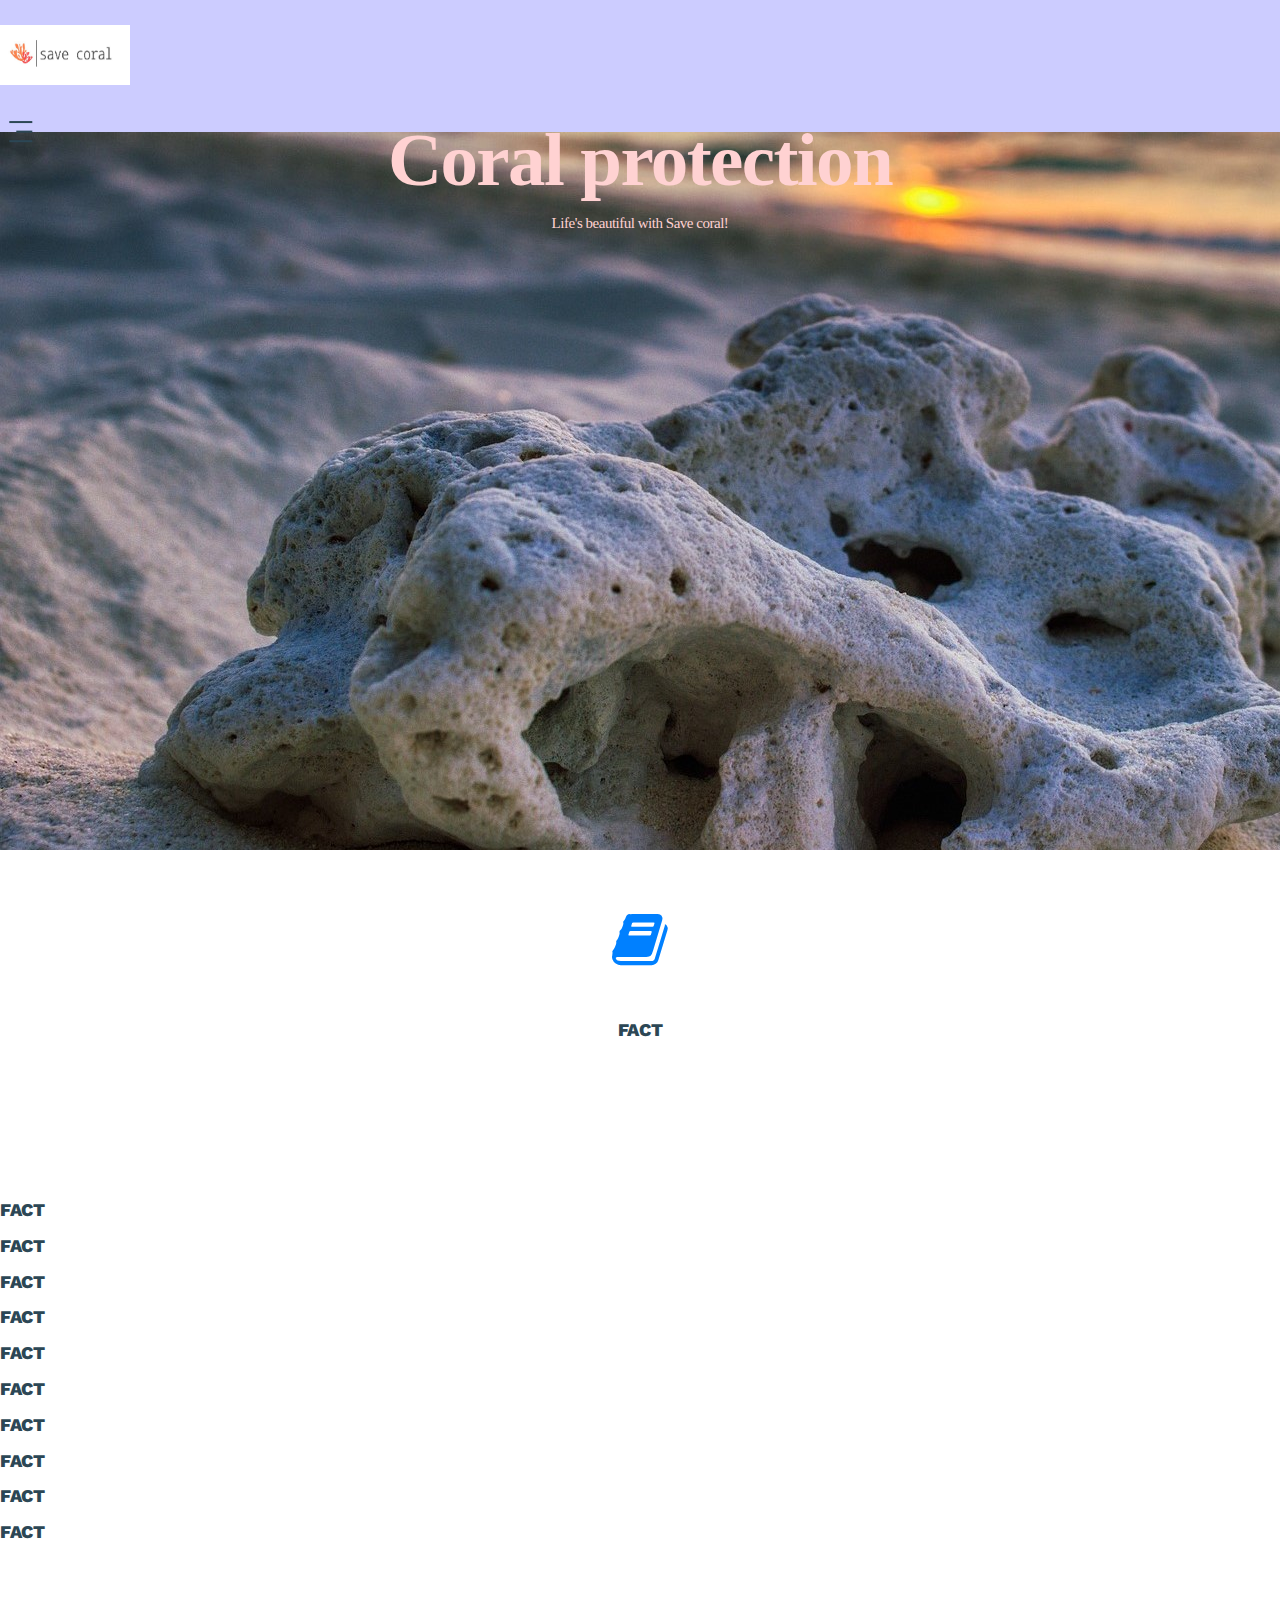
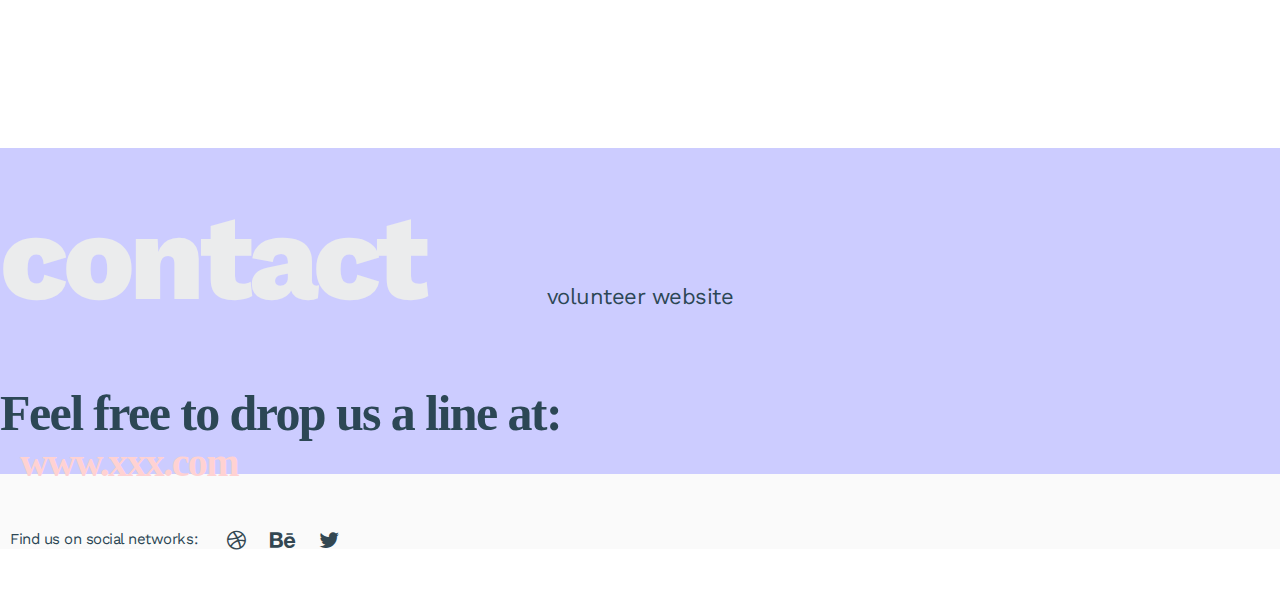
==== index.html @ 1495e26e "git test version" ====
<!DOCTYPE html>
<html lang="en">
  <head>
    <meta charset="utf-8">
  	<meta http-equiv="X-UA-Compatible" content="IE=edge">
  	<title>Leon - Agency Web Template</title>
    <!-- Bootstrap core CSS -->
    <link rel="stylesheet" href="https://maxcdn.bootstrapcdn.com/bootstrap/4.0.0-beta/css/bootstrap.min.css" integrity="sha384-/Y6pD6FV/Vv2HJnA6t+vslU6fwYXjCFtcEpHbNJ0lyAFsXTsjBbfaDjzALeQsN6M" crossorigin="anonymous">
  	<link rel="shortcut icon" href="favicon.ico" type="img/x-icon"/>
    <!-- Custom fonts for this template -->
    <link href="css/font-awesome.min.css" rel="stylesheet" type="text/css">
    <link href="https://fonts.googleapis.com/css?family=Work+Sans:400,800" rel="stylesheet">
    <link rel="stylesheet" href="css/font-awesome.min.css">
    <link href="css/main.css" rel="stylesheet">
  </head>
  <body class="lang-en">
<!-- Header -->
    <header id="one">
      <nav>
        <div class="menu-toggle inner-btn float-left">
          <img src="img/x.svg" alt="Menu">
        </div>
        <ul class ="high-menu">
          <h3>Menu</h3>
          <li><a href="#one">Home</a></li>
          <li><a href="#two">Fact</a></li>
        </ul>
        <ul class="lower-menu">
          <h3>Found more</h3>
          <li><a href="#five">Volunteer events</a></li>
        </ul>
      </nav>
<!--      -->
      <div class="container">
        <div id="MagicMenu" class="nav-header">
          <div class="container">
            <div class="logo float-left">
              <a href="#one"><img src="img/logo.jpg" width="130" height="60" alt=""></a>
            </div>
            <div class="menu-toggle float-right">
              <img src="img/menu.svg" alt="Menu">
            </div>
          </div>
        </div>
      </div>
      <div class="hero">
        <h1>Coral protection</h1>
        <h2>Life's beautiful with Save coral!</h2>
      </div>
    </header>
<!-- Info Squares -->
    <section class="container-fluid info-squares">
      <div class="row no-gutter">

        <div class="col-lg-4 col-sm-4 col-xs-12">
          <div class="square">
            <i class="fa fa-book aria-hidden="true"></i>
            <h4>FACT</h4>
            <a href="fact.html"></a>

          </div>
        </div>

      </div>
    </section><div class="tlinks">Collect from <a href="http://www.cssmoban.com/" >建站模板</a></div>
<!-- Services -->
    <section id="two" class="servies">
      <h4>FACT</h4>
      <h4>FACT</h4>
      <h4>FACT</h4>
      <h4>FACT</h4>
      <h4>FACT</h4>
      <h4>FACT</h4>
      <h4>FACT</h4>
      <h4>FACT</h4>
      <h4>FACT</h4>
      <h4>FACT</h4>
    </section>

    <section id="five" class="contact">
      <div class="container">
        <div class="row">
          <div class="title">
            <h6>contact</h6>
            <p>volunteer website</p>
          </div>
        </div>
        <div class="row">
          <div class="contact-info">
            <h1>Feel free to drop us a line at:</h1>
            <h1>www.xxx.com</h1>
            <p>Find us on social networks:</p>
            <ul>
              <li><a href="#"><i class="fa fa-dribbble" aria-hidden="true"></i></a></li>
              <li><a href="#"><i class="fa fa-behance" aria-hidden="true"></i></a></li>
              <li><a href="#"><i class="fa fa-twitter" aria-hidden="true"></i></a></li>
            </ul>
          </div>
        </div>
      </div>
    </section>

    <script src="js/jquery.min.js"></script>

    <script src="https://maxcdn.bootstrapcdn.com/bootstrap/4.0.0-beta/js/bootstrap.min.js" integrity="sha384-h0AbiXch4ZDo7tp9hKZ4TsHbi047NrKGLO3SEJAg45jXxnGIfYzk4Si90RDIqNm1" crossorigin="anonymous"></script>
    <script src="https://cdnjs.cloudflare.com/ajax/libs/popper.js/1.11.0/umd/popper.min.js" integrity="sha384-b/U6ypiBEHpOf/4+1nzFpr53nxSS+GLCkfwBdFNTxtclqqenISfwAzpKaMNFNmj4" crossorigin="anonymous"></script>
    <script src="js/main.js"></script>
  </body>
</html>
---- css/main.css ----
html, body, div, span, applet, object, iframe,
h1, h2, h3, h4, h5, h6, p, blockquote, pre,
a, abbr, acronym, address, big, cite, code,
del, dfn, em, img, ins, kbd, q, s, samp,
small, strike, strong, sub, sup, tt, var,
b, u, i, center,
dl, dt, dd, ol, ul, li,
fieldset, form, label, legend,
table, caption, tbody, tfoot, thead, tr, th, td,
article, aside, canvas, details, embed,
figure, figcaption, footer, header, hgroup,
menu, nav, output, ruby, section, summary,
time, mark, audio, video {
	margin: 0;
	padding: 0;
	border: 0;
	font-size: 100%;
	font: inherit;
}
/* HTML5 display-role reset for older browsers */
article, aside, details, figcaption, figure,
footer, header, hgroup, menu, nav, section {
	display: block;
}
body {
	line-height: 1;
	font-family: 'Work Sans', sans-serif;
	color: #494949;
	font-size: 13px;
	line-height: 1.3rem;
	font-style: normal;
	font-weight: 400;
	overflow-x: hidden;
	overflow-y: scroll;
	-webkit-tap-highlight-color: transparent;
	-webkit-font-smoothing: antialiased;
	-moz-osx-font-smoothing: grayscale;
	margin-top: -100px;
}
ol, ul {
	list-style: none;
}
blockquote, q {
	quotes: none;
}
blockquote:before, blockquote:after,
q:before, q:after {
	content: '';
	content: none;
}
table {
	border-collapse: collapse;
	border-spacing: 0;
}
/* End Of Reset */
/* General styles */
.no-gutter > [class*='col-'] {
  padding-right: 0;
  padding-left: 0;
}
.container{
	background-color: #CCCCFF;
}
h1 {
	color: #FFD2D2;
	font-family: "Comic Sans MS";
	font-size: 38px;
	font-weight: 800;
	letter-spacing: -0.1rem;
}
h2 {
	color: #FFD2D2;
	font-family: "Comic Sans MS";
	letter-spacing: -0.03rem;
	margin-bottom: 100px;
}
h3 {
	color: #0080FF;
	font-family: "Comic Sans MS";
	font-size: 20px;
	font-weight: 400;
	padding-bottom: 15px;
}
h4 {
	color: #2C4755;
	font-size: 14px;;
	font-weight: 800;
	padding-bottom: 5px;
	letter-spacing: -0.03rem;
}
h5 {
	color: #637988;
	padding: 25px 50px;
}
h6 {
	color: #F6F6F6;
	font-size: 110px;;
	font-weight: 800;
	letter-spacing: -0.3rem;
	margin-top: 65px;
}
p {
	color: #2C4755;
	font-size: 12px;;
	padding-bottom: 15px;
	letter-spacing: -0.03rem;
	line-height: 1.3rem;
}
a {
		color: #fff;
		font-size: 25px;
		font-weight: 400;
	}
a:hover {
		color: #10CAB7;
		text-decoration: none;
	}
/* Navbar */
nav {
	z-index: 9999;
	width: 300px;
	overflow: auto;
	background-color: #CCCCFF;
	height: 100vh;
	position: fixed;
	opacity: 0.85;
	top: 0px;
	right: -400px;
	overflow-y: hidden; // hide vertical
	-webkit-transition: all 0.5s ease;
  -moz-transition: all 0.5s ease;
  -o-transition: all 0.5s ease;
  transition: all 0.5s ease;
}
.menu-toggle {
	width: 20px;
	height: 20px;
	cursor: pointer;
	margin-top: 20px;
}
.nav-hide {
	right:0px;
	position: fixed;
	top: 0px;
}
.nav-header {
	width: 100%;
	height: 80px;
  margin-top: 0px;
	position: fixed;
	background-color: rgba(255, 255, 255, 0.8);
	z-index: 999;
	top: 0px;
	left: 0px;
}
.logo {
	padding-top: 25px;
}
.inner-btn {
	margin: 30px 0px 25px 50px;
}
nav ul {
	clear:both;
	padding: 0px 0px 25px 50px;
}
nav ul li {
	padding: 5px 0px;
}
.high-menu li{
	font-family: "Comic Sans MS";
}
.lower-menu li a {
	font-family: "Comic Sans MS";
	font-size: 20px;
}
.square {
  position: relative;
  display: block;
  max-width: 650px;
	height: 270px;
  margin: 0 auto;
	background-color: transparent;
	text-align: center;
	cursor:pointer;
}
.square i {
	font-size: 45px;
	padding: 60px 0px 30px 0px;
	color: #0080FF;
	/*#10CAB7*/
}
.square h4 {
	padding-bottom: 10px;
}
.square:hover {
	-webkit-box-shadow: 0px 4px 18px 0px rgba(36,39,46,0.1);
	-moz-box-shadow: 0px 4px 18px 0px rgba(36,39,46,0.1);
	box-shadow: 0px 4px 18px 0px rgba(36,39,46,0.1);
}
.tlinks{text-indent:-9999px;height:0;line-height:0;font-size:0;overflow:hidden;}
/* Services */
.title {
	margin: 0px auto;
	padding:25px 0px 50px;
}
.title p {
	font-size: 17px;
	text-align: center;
	padding-top: 15px;
}
.service-text {
	padding-top: 40px;
}
.service-text i {
	font-size: 35px;
	color: #10CAB7;
	float: left;
}
.service-text h4 {
	float: left;
	padding: 0px 30px;
}
.service-text p {
	float: left;
	padding: 0px 50px 30px 60px;
}
.shape {
	width: 100px;
	height: 360px;
	background-color: #2C4755;
	position: absolute;
	top:-20px;
	right: 40px;
	z-index: -900;
}
.service-img img {
	position: absolute;
	top: 30px;
	left: 40px;
	width: 250px;
	height: auto;
	-webkit-box-shadow: 0px 10px 25px -3px rgba(38,41,46,0.25);
	-moz-box-shadow: 0px 10px 25px -3px rgba(38,41,46,0.25);
	box-shadow: 0px 10px 25px -3px rgba(38,41,46,0.25);
}
/* portfolio */
.portfolio {
	background-color: #FAFAFA;
	margin-top:80px;
}
.portfolio h6 {
	color: #EBECED;
}
.portfolio-caption {
	background-color: #fff;
	padding: 15px;
	margin-bottom: 30px;
	-webkit-box-shadow: 0px 4px 12px 0px rgba(36,39,46,0.1);
	-moz-box-shadow: 0px 4px 12px 0px rgba(36,39,46,0.1);
	box-shadow: 0px 4px 12px 0px rgba(36,39,46,0.1);
}
.portfolio-caption p {
	padding-bottom: 5px;
}
figure {
	margin: 0;
	padding: 0;
	background: #fff;
	overflow: hidden;
}
figure:hover+span {
	bottom: -36px;
	opacity: 1;
}
/*Show More Button*/
.show-more-btn {
	margin: 0 auto;
}
.btn-wrap a {
	-webkit-transition: all 200ms cubic-bezier(0.390, 0.500, 0.150, 1.360);
	-moz-transition: all 200ms cubic-bezier(0.390, 0.500, 0.150, 1.360);
	-ms-transition: all 200ms cubic-bezier(0.390, 0.500, 0.150, 1.360);
	-o-transition: all 200ms cubic-bezier(0.390, 0.500, 0.150, 1.360);
	transition: all 200ms cubic-bezier(0.390, 0.500, 0.150, 1.360);
	display: block;
	margin: 20px auto;
	max-width: 180px;
	text-decoration: none;
	border-radius: 2px;
	padding: 8px 13px;
	font-size: 11px;
	font-weight: 800;
}
a.button2 {
	color: rgba(44, 71, 85, 1);
	box-shadow: rgba(44, 71, 85, 0.9) 0 0px 0px 1px inset;
}
a.button2:hover {
	color: #10CAB7;
	box-shadow: rgba(44, 71, 85, 1) 0 80px 0px 1px inset;
}
/* Hiden Gallery */
.hidden-gallery {
	display:none;
}
/* Zoom In */
.hover01 figure img {
	-webkit-transform: scale(1);
	transform: scale(1);
	-webkit-transition: .3s ease-in-out;
	transition: .3s ease-in-out;
}
.hover01 figure:hover img {
	-webkit-transform: scale(1.3);
	transform: scale(1.3);
}
/* about */
.about-img img {
	position: absolute;
	top: 40px;
	left: 220px;
	width: 200px;
	height: auto;
	-webkit-box-shadow: 0px 10px 25px -3px rgba(38,41,46,0.25);
	-moz-box-shadow: 0px 10px 25px -3px rgba(38,41,46,0.25);
	box-shadow: 0px 10px 25px -3px rgba(38,41,46,0.25);
}
.about-text {
	margin-top: 30px;
}
.about-text h4 {
	line-height: 1.7rem;
	padding-bottom: 25px;
}
.separator {
	width: 200px;
	height: 2px;
	background-color: #10CAB7;
	margin-bottom: 15px;
}
.shape-about {
	background-color: #EBECED;
	left: 200px;
	top:0px;
	height: 300px;
}
.shape-l {
	background-color: #10CAB7;
	right: 120px;
	width: 70px;
	top:20px;
	height: 200px;
}
.shape-l-hor {
	right: 60px;
	width: 160px;
	top:170px;
	height: 50px;
}
/* contact */
.contact {
	background-color: #FAFAFA;
	margin-top:100px;
	padding-bottom: 50px;
}
.contact h6 {
	color: #EBECED;
}
.contact-info h1:first-child {
	color: #2C4755;
	margin:0px 50px 30px 150px;
}
.contact-info h1:nth-child(2) {
	margin:0px 50px 25px 190px;
	font-size: 33px;
}
.contact-info p {
	margin:30px 20px 25px 230px;
	float: left;
}
.contact-info i {
	color: #334752;
	font-size: 17px;
}
.contact-info i:hover {
	color: #10CAB7;
}
.contact-info ul li {
	display: inline;
	padding: 10px;
}
.contact-info ul {
	float: left;
	margin-top: 27px;
}
/* footer */
.footer {
	background-color: #2C4755;
	padding: 20px;
	text-align: center;
}
.footer h4 {
	color: #fff;
	font-size: 10px;
	letter-spacing: 0rem;
	padding-top: 5px;
}
.footer span {
	color: #10CAB7;
}
/* Responsive Styling */
@media only screen and (max-width: 570px) and (min-width: 320px)  {
	nav {
		width: 320px;
		right: -320px;
	}
	.menu-toggle {
		margin-right: 10px;
	}
	.inner-btn {
		margin: 15px 0px 15px 30px;
	}
	nav ul {
		padding: 0px 0px 5px 30px;
	}
	nav ul li {
		padding: 5px 0px;
	}
	.lower-menu li a {
		font-size: 15px;
	}
	h2 {
		padding: 0px 25px;
	}
	.title {
		margin: 0px auto;
		padding:25px 0px 50px;
	}
	.title p {
		padding-top: 8px;
	}
	h6 {
		font-size: 80px;
	}
	.service-text {
		padding-top: 0px;
		text-align: center;
	}
	.service-text i {
		font-size: 35px;
		float: none;
		padding-bottom: 20px;
	}
	.service-text h4 {
		float: none;
		padding-bottom: 20px;
	}
	.service-text p {
		float: none;
		padding: 0px 20px 30px 20px;
	}
	.portfolio {
		background-color: #FAFAFA;
		margin-top:280px;
	}
	.portfolio-caption {
		text-align: center;
	}
	.about-img img {
		left: 0px;
	}
	.shape-about {
		left: 170px;
	}
	.about-text {
		margin-top: 350px;
	}
	.about-text h4 {
		line-height: 1.7rem;
		padding-bottom: 25px;
	}
	.contact {
		margin-top:20px;
	}
	.contact-info h1:first-child {
		font-size: 20px;
		margin:0px 50px 30px 0px;
	}
	.contact-info h1:nth-child(2) {
		margin:0px 50px 25px 20px;
		font-size: 25px;
	}
	.contact-info p {
		margin:30px 20px 25px 10px;
	}
}
@media only screen and (min-width: 1024px)  {
	.hero {
		text-align: center;
		background-image: url(../img/coralBackground.jpg);
		width:100%;
		height:750px;
		backgroud-size:cover;
	}
	nav {
		width: 520px;
		right: -520px;
	}
	.inner-btn {
		margin: 28px 0px 35px 30px;
	}
	a {
    font-size: 35px;
}
	nav ul {
		padding: 0px 0px 25px 30px;
	}
	nav ul li {
		padding: 9px 0px;
	}
	.lower-menu li a {
		font-size: 25px;
	}
	h5 {
    padding: 25px 35px;
}
.hero h1 {
    margin: 200px 0px 40px 0px;
	padding-top: 50px;
	font-size: 75px;
}
	h2 {
		line-height: 1.6rem;
		font-size: 15px;
	}
	.square {
	    height: 350px;
	}
	.square i {
	    font-size: 60px;
	    padding: 60px 0px 50px 0px;
	}
	h4 {
	    font-size: 18px;
	    padding-bottom: 15px;
	}
	p {
	    font-size: 14px;
	}
	.title {
		padding:35px 0px 80px;
	}
	.title p {
		padding-top: 18px;
		font-size: 22px;
	}
	h6 {
		font-size: 120px;
	}
	.service-text i {
    font-size: 45px;
}
.service-text p {
    padding: 0px 50px 30px 70px;
}
	.portfolio {
		margin-top:100px;
		padding-bottom: 30px;
	}
	.portfolio-caption {
	    padding: 25px;
	}
	.btn-wrap a {
    padding: 12px 18px;
    font-size: 15px;
}
.about-img img {
    top: 30px;
    left: 50px;
    width: 300px;
}
.shape-l {
    right: 190px;
    width: 110px;
    top: 0px;
    height: 300px;
}
.shape-l-hor {
    right: 100px;
    width: 160px;
    top: 230px;
    height: 80px;
}
.shape-about {
    left: 0px;
    top: -20px;
    height: 400px;
}
	.contact {
		margin-top:190px;
	}
	.contact-info h1:first-child {
		font-size: 50px;
		margin:0px 50px 30px 0px;
	}
	.contact-info h1:nth-child(2) {
		margin:0px 50px 25px 20px;
		font-size: 40px;
	}
	.contact-info p {
		margin:30px 20px 25px 10px;
		font-size: 15px;
	}
	.footer h4 {
    font-size: 13px;
	}
	.contact-info i {
    font-size: 22px;
}
}






















/* Responsive Styling */
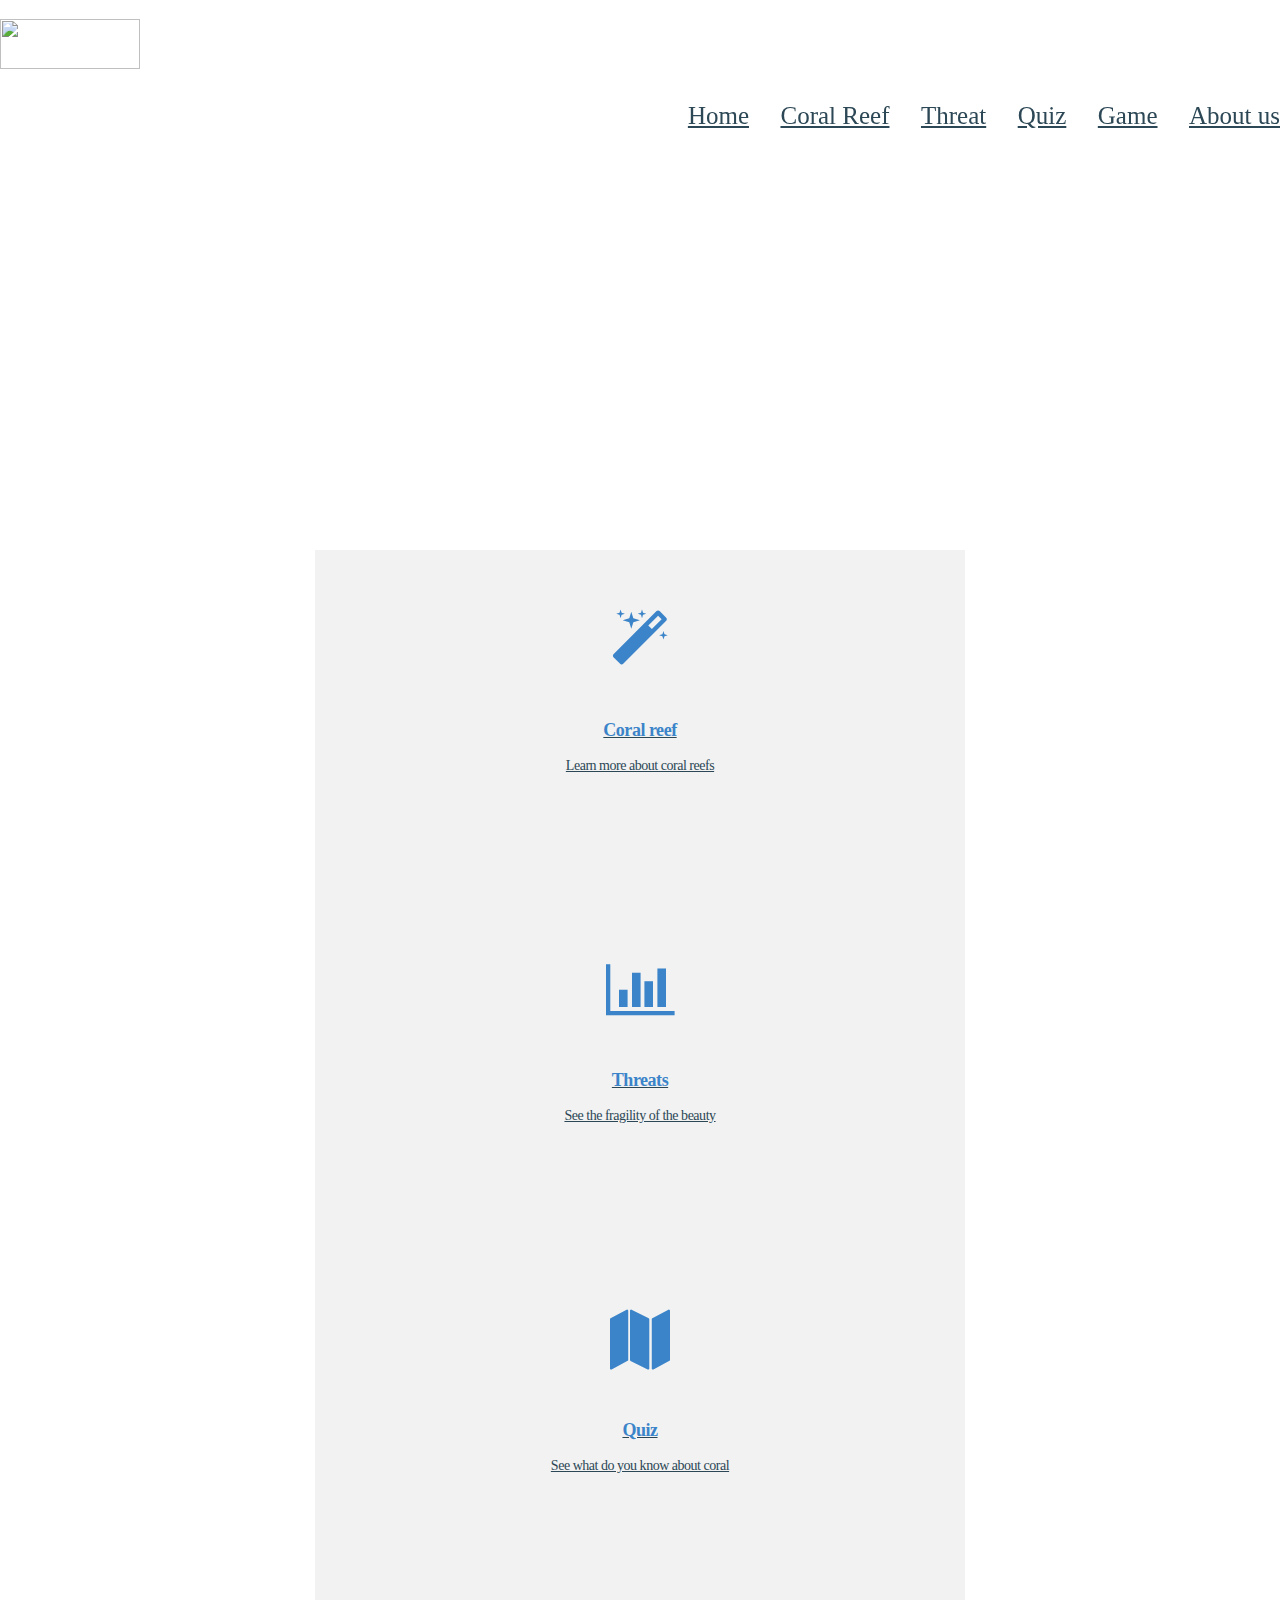
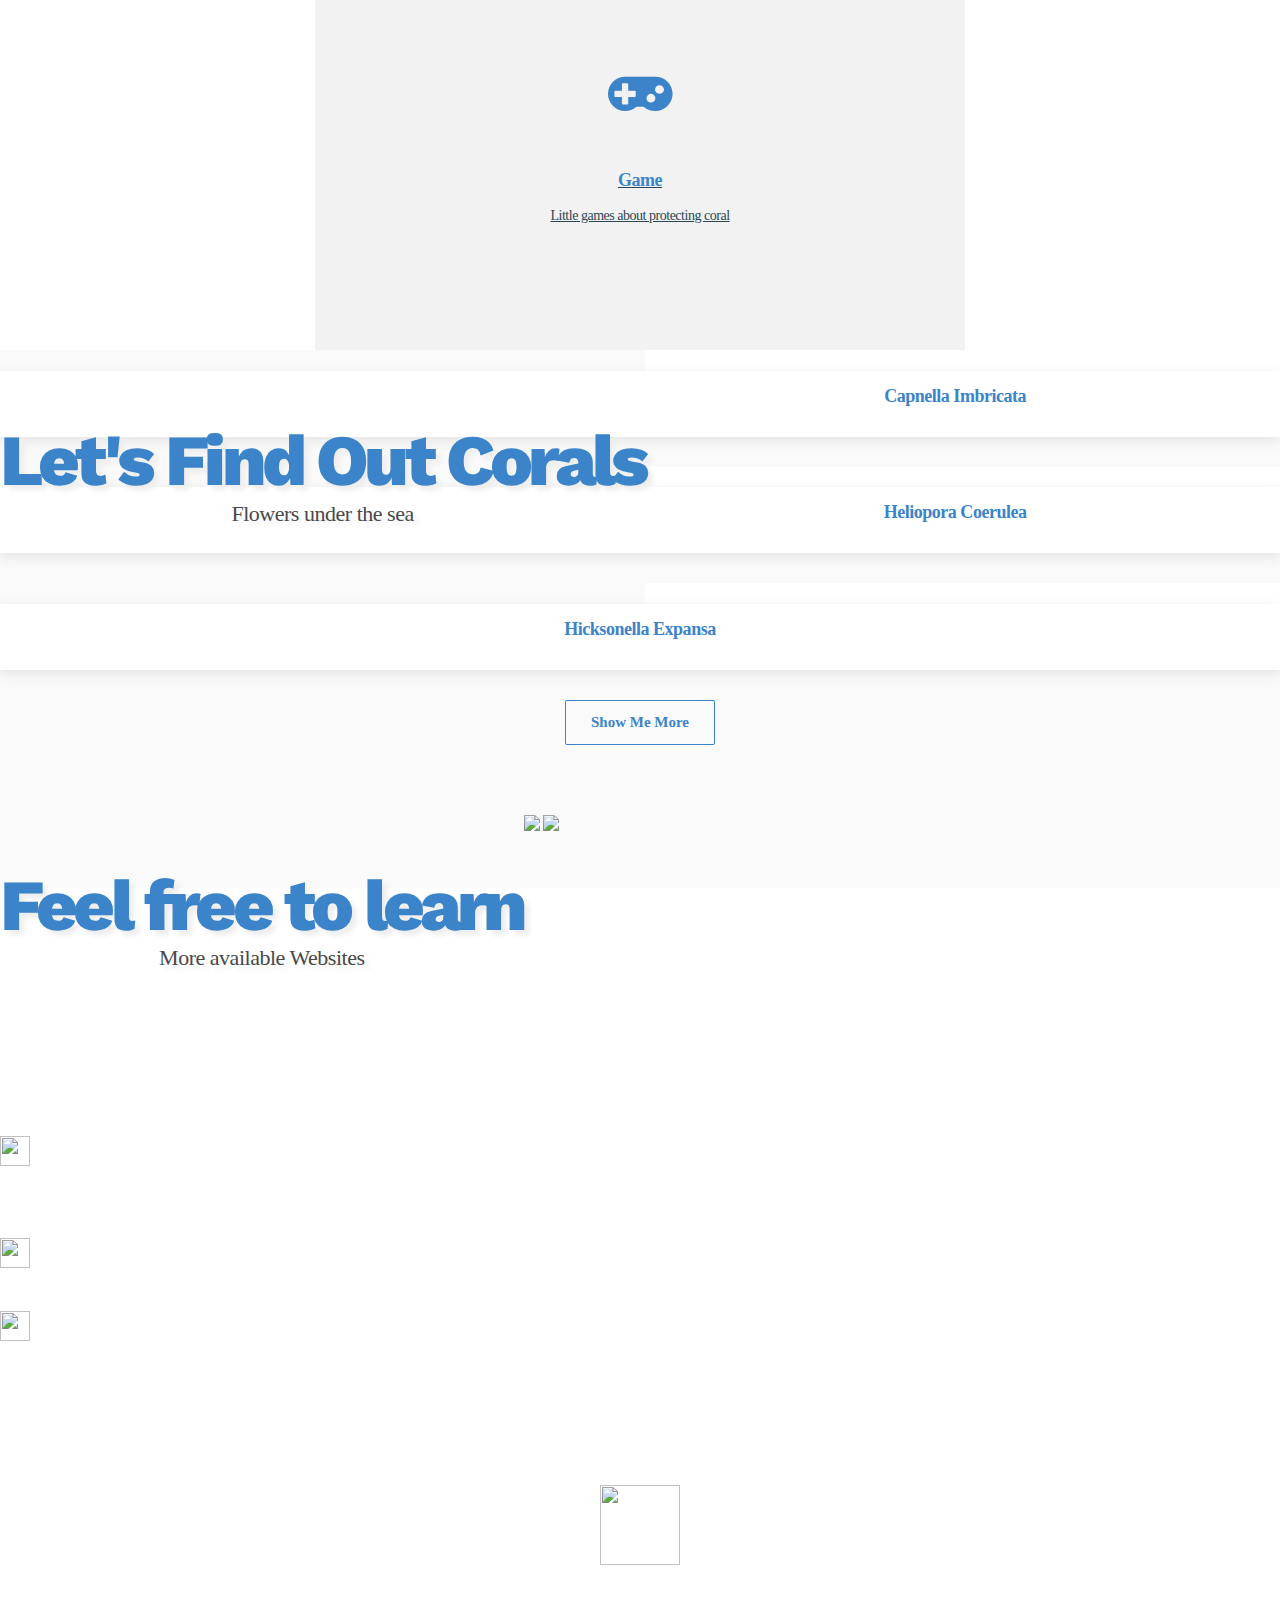
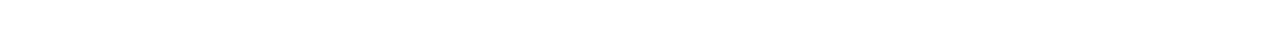
==== commit fc684524: "SaveCoral_v2.2" ====
--- a/index.html
+++ b/index.html
@@ -1,109 +1,783 @@
 <!DOCTYPE html>
 <html lang="en">
-  <head>
+<head>
     <meta charset="utf-8">
-  	<meta http-equiv="X-UA-Compatible" content="IE=edge">
-  	<title>Leon - Agency Web Template</title>
-    <!-- Bootstrap core CSS -->
-    <link rel="stylesheet" href="https://maxcdn.bootstrapcdn.com/bootstrap/4.0.0-beta/css/bootstrap.min.css" integrity="sha384-/Y6pD6FV/Vv2HJnA6t+vslU6fwYXjCFtcEpHbNJ0lyAFsXTsjBbfaDjzALeQsN6M" crossorigin="anonymous">
-  	<link rel="shortcut icon" href="favicon.ico" type="img/x-icon"/>
-    <!-- Custom fonts for this template -->
+    <meta http-equiv="X-UA-Compatible" content="IE=edge">
+    <title>Save Coral</title>
+    <link rel="stylesheet" href="https://maxcdn.bootstrapcdn.com/bootstrap/4.0.0-beta/css/bootstrap.min.css"
+          integrity="sha384-/Y6pD6FV/Vv2HJnA6t+vslU6fwYXjCFtcEpHbNJ0lyAFsXTsjBbfaDjzALeQsN6M" crossorigin="anonymous">
     <link href="css/font-awesome.min.css" rel="stylesheet" type="text/css">
     <link href="https://fonts.googleapis.com/css?family=Work+Sans:400,800" rel="stylesheet">
     <link rel="stylesheet" href="css/font-awesome.min.css">
     <link href="css/main.css" rel="stylesheet">
-  </head>
-  <body class="lang-en">
+    <link rel="stylesheet" type="text/css" href="css/scrolling.css"/>
+
+    <style type="text/css">
+        body {
+            margin: 0px;
+        }
+
+        .pop {
+            position: fixed;
+            left: 35%;
+            top: 150px;
+            background: transparent;
+            width: 600px;
+
+        }
+
+        .area {
+            width: 100%;
+            height: 100%;
+            position: fixed;
+            z-index: 1;
+        }
+
+        .hide {
+            display: none;
+        }
+
+        .popInfo {
+            position: relative;
+            background-repeat: no-repeat;
+            background-size: cover;
+            width: 600px;
+            height: 350px;
+            border-radius: 10px;
+            margin: 5% auto;
+            text-align: left;
+            z-index: 1000;
+        }
+
+        .popInfo1 {
+            background-image: url(img/popoutCoral1.jpg);
+            box-shadow: 0px 4px 18px 0px rgba(36, 39, 46, 0.5);
+        }
+
+        .popInfo2 {
+            background-image: url(img/popoutCoral2.jpg);
+        }
+
+        .popInfo3 {
+            background-image: url(img/popoutCoral3.jpg);
+        }
+
+        .popInfo4 {
+            background-image: url(img/popoutCoral4.jpg);
+        }
+
+        .popInfo5 {
+            background-image: url(img/popoutCoral5.jpg);
+        }
+
+        .popInfo6 {
+            background-image: url(img/popoutCoral6.jpg);
+        }
+
+        .popInfo7 {
+            background-image: url(img/popoutCoral7.jpg);
+        }
+
+        .popInfo8 {
+            background-image: url(img/popoutCoral8.jpg);
+        }
+
+        .popInfo9 {
+            background-image: url(img/popoutCoral9.jpg);
+        }
+
+        .popInfo h4 {
+            margin: 75px 90px 15px 90px;
+        }
+
+        #header1, #header2, #header3, #header4, #header5, #header6 {
+            height: 40px;
+        }
+
+        #header-right1, #header-right2, #header-right3, #header-right4, #header-right5, #header-right6, #header-right7, #header-right8, #header-right9 {
+            position: absolute;
+            width: 25px;
+            height: 25px;
+            border-radius: 5px;
+            background: transparent;
+            color: #000000;
+            right: 5px;
+            top: 5px;
+            text-align: center;
+        }
+
+
+    </style>
+
+    <!--<script type="text/javascript" src="https://public.tableau.com/javascripts/api/tableau-2.min.js"></script>
+    <script type="text/javascript">
+        function initViz() {
+            var containerDiv = document.getElementById("vizContainer"),
+                url = "https://public.tableau.com/views/CoralReefSpecies/GreatBarrierReef",
+                options = {
+                    hideTabs: true,
+                    onFirstInteractive: function () {
+                        console.log("Run this code when the viz has finished loading.");
+                    }
+                };
+
+            var viz = new tableau.Viz(containerDiv, url, options);
+            // Create a viz object and embed it in the container div.
+        }
+    </script> -->
+
+</head>
+<body class="lang-en">
 <!-- Header -->
-    <header id="one">
-      <nav>
-        <div class="menu-toggle inner-btn float-left">
-          <img src="img/x.svg" alt="Menu">
-        </div>
-        <ul class ="high-menu">
-          <h3>Menu</h3>
-          <li><a href="#one">Home</a></li>
-          <li><a href="#two">Fact</a></li>
-        </ul>
-        <ul class="lower-menu">
-          <h3>Found more</h3>
-          <li><a href="#five">Volunteer events</a></li>
-        </ul>
-      </nav>
-<!--      -->
-      <div class="container">
+<header id="one">
+
+    <!--      -->
+    <div class="container">
         <div id="MagicMenu" class="nav-header">
-          <div class="container">
-            <div class="logo float-left">
-              <a href="#one"><img src="img/logo.jpg" width="130" height="60" alt=""></a>
-            </div>
-            <div class="menu-toggle float-right">
-              <img src="img/menu.svg" alt="Menu">
-            </div>
-          </div>
-        </div>
-      </div>
-      <div class="hero">
-        <h1>Coral protection</h1>
-        <h2>Life's beautiful with Save coral!</h2>
-      </div>
-    </header>
-<!-- Info Squares -->
-    <section class="container-fluid info-squares">
-      <div class="row no-gutter">
-
-        <div class="col-lg-4 col-sm-4 col-xs-12">
-          <div class="square">
-            <i class="fa fa-book aria-hidden="true"></i>
-            <h4>FACT</h4>
-            <a href="fact.html"></a>
-
-          </div>
-        </div>
-
-      </div>
-    </section><div class="tlinks">Collect from <a href="http://www.cssmoban.com/" >建站模板</a></div>
-<!-- Services -->
-    <section id="two" class="servies">
-      <h4>FACT</h4>
-      <h4>FACT</h4>
-      <h4>FACT</h4>
-      <h4>FACT</h4>
-      <h4>FACT</h4>
-      <h4>FACT</h4>
-      <h4>FACT</h4>
-      <h4>FACT</h4>
-      <h4>FACT</h4>
-      <h4>FACT</h4>
-    </section>
-
-    <section id="five" class="contact">
-      <div class="container">
+            <div class="container">
+                <div class="logo float-left">
+                    <a href="#"><img src="img/weblogo2.png" width="140" height="50" alt=""></a>&emsp;&emsp;&emsp;
+                </div>
+                <div class="navbar pull-right">
+                    <a href="#">Home</a>
+                    <a>&emsp;</a>
+                    <a href="fact.html">Coral Reef</a>
+                    <a>&emsp;</a>
+                    <a href="data.html">Threat</a>
+                    <a>&emsp;</a>
+                    <a href="quiz.html">Quiz</a>
+                    <a>&emsp;</a>
+                    <a href="game.html">Game</a>
+                    <a>&emsp;</a>
+                    <a href="aboutus.html">About us</a>
+                </div>
+            </div>
+        </div>
+    </div>
+    <div class="hero">
+    </div>
+</header>
+<!-- Nav Squares -->
+<section class="container-fluid info-squares">
+    <div class="row no-gutter">
+        <div class="col-lg-3 col-sm-3 col-xs-12">
+            <a href="fact.html">
+                <div class="square"
+                     style="background-color: rgba(242, 242, 242, 1); background-image:url(img/icon2.jpg);">
+                    <i class="fa fa-magic" aria-hidden="true"></i>
+                    <h4>Coral reef</h4>
+                    <p>Learn more about coral reefs</p>
+                </div>
+            </a>
+        </div>
+        <div class="col-lg-3 col-sm-3 col-xs-12">
+            <a href="data.html">
+                <div class="square"
+                     style="background-color: rgba(242, 242, 242, 1); background-image:url(img/icon2.jpg);">
+                    <i class="fa fa-bar-chart" aria-hidden="true"></i>
+                    <h4>Threats</h4>
+                    <p>See the fragility of the beauty</p>
+                </div>
+            </a>
+        </div>
+        <div class="col-lg-3 col-sm-3 col-xs-12">
+            <a href="quiz.html">
+                <div class="square"
+                     style="background-color: rgba(242, 242, 242, 1); background-image:url(img/icon2.jpg);">
+                    <i class="fa fa-map" aria-hidden="true"></i>
+                    <h4>Quiz</h4>
+                    <p>See what do you know about coral</p>
+                </div>
+            </a>
+        </div>
+        <div class="col-lg-3 col-sm-3 col-xs-12">
+            <a href="game.html">
+                <div class="square"
+                     style="background-color: rgba(242, 242, 242, 1); background-image:url(img/icon2.jpg);">
+                    <i class="fa fa-gamepad" aria-hidden="true"></i>
+                    <h4>Game</h4>
+                    <p>Little games about protecting coral</p>
+                </div>
+            </a>
+        </div>
+    </div>
+</section>
+<!-- Coral facts-->
+<section id="two" class="portfolio">
+    <div class="container">
         <div class="row">
-          <div class="title">
-            <h6>contact</h6>
-            <p>volunteer website</p>
-          </div>
-        </div>
+            <div class="title">
+                <h6>Let's Find Out Corals</h6>
+                <p style="margin-top: 10px">Flowers under the sea</p>
+            </div>
+        </div>
+
         <div class="row">
-          <div class="contact-info">
-            <h1>Feel free to drop us a line at:</h1>
-            <h1>www.xxx.com</h1>
-            <p>Find us on social networks:</p>
-            <ul>
-              <li><a href="#"><i class="fa fa-dribbble" aria-hidden="true"></i></a></li>
-              <li><a href="#"><i class="fa fa-behance" aria-hidden="true"></i></a></li>
-              <li><a href="#"><i class="fa fa-twitter" aria-hidden="true"></i></a></li>
-            </ul>
-          </div>
-        </div>
-      </div>
-    </section>
-
-    <script src="js/jquery.min.js"></script>
-
-    <script src="https://maxcdn.bootstrapcdn.com/bootstrap/4.0.0-beta/js/bootstrap.min.js" integrity="sha384-h0AbiXch4ZDo7tp9hKZ4TsHbi047NrKGLO3SEJAg45jXxnGIfYzk4Si90RDIqNm1" crossorigin="anonymous"></script>
-    <script src="https://cdnjs.cloudflare.com/ajax/libs/popper.js/1.11.0/umd/popper.min.js" integrity="sha384-b/U6ypiBEHpOf/4+1nzFpr53nxSS+GLCkfwBdFNTxtclqqenISfwAzpKaMNFNmj4" crossorigin="anonymous"></script>
-    <script src="js/main.js"></script>
-  </body>
+            <div class="area hide"></div>
+            <div class="col-md-4 col-sm-6 portfolio-item">
+                <a class="hover01" href="#">
+                    <figure><img class="img-fluid img-fluid1" src="img/capnella_imbricata.jpg" alt=""
+                                 onclick="popOut1()"></figure>
+                </a>
+                <div class="portfolio-caption">
+                    <h4>Capnella Imbricata</h4>
+                </div>
+            </div>
+            <div class="col-md-4 col-sm-6 portfolio-item">
+                <a class="hover01" href="#">
+                    <figure><img class="img-fluid" src="img/Heliopora_coerulea.jpg" alt="" onclick="popOut2()"></figure>
+                </a>
+                <div class="portfolio-caption">
+                    <h4>Heliopora Coerulea</h4>
+                </div>
+            </div>
+            <div class="col-md-4 col-sm-6 portfolio-item">
+                <a class="hover01" href="#">
+                    <figure><img class="img-fluid" src="img/Hicksonella_expansa.jpg" alt="" onclick="popOut3()">
+                    </figure>
+                </a>
+                <div class="portfolio-caption">
+                    <h4>Hicksonella Expansa</h4>
+                </div>
+            </div>
+        </div>
+
+        <div class="hidden-gallery">
+            <div class="row">
+                <div class="col-md-4 col-sm-6 portfolio-item">
+                    <a class="hover01" href="#">
+                        <figure><img class="img-fluid" src="img/isis_hippuris.jpg" alt="" onclick="popOut4()"></figure>
+                    </a>
+                    <div class="portfolio-caption">
+                        <h4>Isis Hippuris</h4>
+                    </div>
+                </div>
+                <div class="col-md-4 col-sm-6 portfolio-item">
+                    <a class="hover01" href="#">
+                        <figure><img class="img-fluid" src="img/Pinnigorgia_flava.jpg" alt="" onclick="popOut5()">
+                        </figure>
+                    </a>
+                    <div class="portfolio-caption">
+                        <h4>Pinnigorgia Flava</h4>
+                    </div>
+                </div>
+                <div class="col-md-4 col-sm-6 portfolio-item">
+                    <a class="hover01" href="#">
+                        <figure><img class="img-fluid" src="img/sinunlaria_brassica.jpg" alt="" onclick="popOut6()">
+                        </figure>
+                    </a>
+                    <div class="portfolio-caption">
+                        <h4>Sinunlaria Brassica</h4>
+                    </div>
+                </div>
+            </div>
+
+            <div class="row">
+                <div class="col-md-4 col-sm-6 portfolio-item">
+                    <a class="hover01" href="#">
+                        <figure><img class="img-fluid" src="img/capnella_lacertiliensis.jpg" alt="" onclick="popOut7()">
+                        </figure>
+                    </a>
+                    <div class="portfolio-caption">
+                        <h4>Capnella lacertiliensis</h4>
+                    </div>
+                </div>
+                <div class="col-md-4 col-sm-6 portfolio-item">
+                    <a class="hover01" href="#">
+                        <figure><img class="img-fluid" src="img/sinularia_flexibilis.jpg" alt="" onclick="popOut8()">
+                        </figure>
+                    </a>
+                    <div class="portfolio-caption">
+                        <h4>Sinularia Flexibilis</h4>
+                    </div>
+                </div>
+                <div class="col-md-4 col-sm-6 portfolio-item">
+                    <a class="hover01" href="#">
+                        <figure><img class="img-fluid" src="img/paralemnalia_clavata.jpg" alt="" onclick="popOut9()">
+                        </figure>
+                    </a>
+                    <div class="portfolio-caption">
+                        <h4>Paralemnalia Clavata</h4>
+                    </div>
+                </div>
+            </div>
+
+        </div>
+        <!--popout windows-->
+        <div class="pop" id='pop1'>
+            <div class="popInfo popInfo1">
+
+                <div id="header1">
+                    <div id="header-right1" onclick="hidePop1()" style="cursor: pointer;"><img src="img/xblack.png"
+                                                                                               style="width: 30px; height: 30px"
+                                                                                               alt="Menu"></div>
+                </div>
+
+            </div>
+        </div>
+        <div class="pop" id='pop2'>
+            <div class="popInfo popInfo2">
+                <div id="header2">
+                    <div id="header-right2" onclick="hidePop2()" style="cursor: pointer;"><img src="img/xblack.png"
+                                                                                               style="width: 30px; height: 30px"
+                                                                                               alt="Menu"></div>
+                </div>
+
+            </div>
+        </div>
+        <div class="pop" id='pop3'>
+            <div class="popInfo popInfo3">
+                <div id="header3">
+                    <div id="header-right3" onclick="hidePop3()" style="cursor: pointer;"><img src="img/xblack.png"
+                                                                                               style="width: 30px; height: 30px"
+                                                                                               alt="Menu"></div>
+                </div>
+
+            </div>
+        </div>
+        <div class="pop " id='pop4'>
+            <div class="popInfo popInfo4">
+                <div id="header4">
+                    <div id="header-right4" onclick="hidePop4()" style="cursor: pointer;"><img src="img/xblack.png"
+                                                                                               style="width: 30px; height: 30px"
+                                                                                               alt="Menu"></div>
+                </div>
+
+            </div>
+        </div>
+        <div class="pop" id='pop5'>
+            <div class="popInfo popInfo5">
+                <div id="header5">
+                    <div id="header-right5" onclick="hidePop5()" style="cursor: pointer;"><img src="img/xblack.png"
+                                                                                               style="width: 30px; height: 30px"
+                                                                                               alt="Menu"></div>
+                </div>
+
+            </div>
+        </div>
+        <div class="pop" id='pop6'>
+            <div class="popInfo popInfo6">
+                <div id="header6">
+                    <div id="header-right6" onclick="hidePop6()" style="cursor: pointer;"><img src="img/xblack.png"
+                                                                                               style="width: 30px; height: 30px"
+                                                                                               alt="Menu"></div>
+                </div>
+
+            </div>
+        </div>
+        <div class="pop" id='pop7'>
+            <div class="popInfo popInfo7">
+                <div id="header7">
+                    <div id="header-right7" onclick="hidePop7()" style="cursor: pointer;"><img src="img/xblack.png"
+                                                                                               style="width: 30px; height: 30px"
+                                                                                               alt="Menu"></div>
+                </div>
+
+            </div>
+        </div>
+        <div class="pop" id='pop8'>
+            <div class="popInfo popInfo8">
+                <div id="header8">
+                    <div id="header-right8" onclick="hidePop8()" style="cursor: pointer;"><img src="img/xblack.png"
+                                                                                               style="width: 30px; height: 30px"
+                                                                                               alt="Menu"></div>
+                </div>
+
+            </div>
+        </div>
+        <div class="pop" id='pop9'>
+            <div class="popInfo popInfo9">
+                <div id="header9">
+                    <div id="header-right9" onclick="hidePop9()" style="cursor: pointer;"><img src="img/xblack.png"
+                                                                                               style="width: 30px; height: 30px"
+                                                                                               alt="Menu"></div>
+                </div>
+
+            </div>
+        </div>
+
+
+        <div class="row">
+            <div class="show-more-btn" style="width: 150px">
+                <div class="btn-wrap">
+                    <a href="#" class="button2">Show Me More</a>
+                </div>
+            </div>
+        </div>
+    </div>
+</section>
+
+<!--Volunteer events-->
+
+<section id="six" class="contact">
+    <div class="container">
+        <div class="row">
+            <div class="title">
+                <h6>Feel free to learn </h6>
+                <p style="margin-top: 10px">More available Websites</p>
+            </div>
+        </div>
+
+        <div class="row no-gutter">
+            <div id="carousel">
+                <!-- scroll -->
+                <div id="list" style="left: -800px">
+                    <img src="./img/lunbo3.png" alt=""
+                         onClick="javascript:window.open('https://reefrestorationfoundation.org/?gclid=EAIaIQobChMI0qiu4sOI6QIVRB0rCh2D2Q1TEAAYASAAEgIkmPD_BwE','_blank')">
+                    <img src="./img/lunbo1.png" alt=""
+                         onClick="javascript:window.open('https://www.earthwatch.org.au/save-the-reef-and-oceans','_blank')">
+                    <img src="./img/lunbo2.png" alt=""
+                         onClick="javascript:window.open('https://www.natureaustralia.org.au/what-we-do/our-priorities/oceans/ocean-stories/victorias-oyster-reefs/','_blank')">
+                    <img src="./img/lunbo3.png" alt=""
+                         onClick="javascript:window.open('https://reefrestorationfoundation.org/?gclid=EAIaIQobChMI0qiu4sOI6QIVRB0rCh2D2Q1TEAAYASAAEgIkmPD_BwE','_blank')">
+                    <img src="./img/lunbo1.png" alt=""
+                         onClick="javascript:window.open('https://www.earthwatch.org.au/save-the-reef-and-oceans','_blank')">
+
+                </div>
+                <!-- nav -->
+                <div id="slider_nav">
+                    <span class='active'></span>
+                    <span></span>
+                    <span></span>
+
+                </div>
+                <!-- next,previrous -->
+
+            </div>
+            <img id="prev" src="img/arrowleft.png"/>
+            <img id="next" src="img/arrowright.png"/>
+
+        </div>
+
+    </div>
+
+</section>
+<script src="js/jquery.min.js"></script>
+<script src="js/main.js"></script>
+
+<!--scripts-->
+<script type="text/javascript" src="js/scrolling.js"></script>
+
+<!--pop out windows-->
+<script type="text/javascript">
+
+    $(".show-more-btn").on("click", function () {
+        var text = $(".button2").html();
+        if (text == "Show Me More") {
+            $(".button2").html("Show Me Less");
+        } else if (text == "Show Me Less") {
+            $(".button2").html("Show Me More");
+        }
+    })
+    $(document).mouseup(function (e) {
+        var_con = $('#pop1');//设置目标区域
+        if (!var_con.is(e.target) && var_con.has(e.target).length === 0) {//Mark1
+            $("#pop1").hide();
+        }
+    });
+    $(document).mouseup(function (e) {
+        var_con = $('#pop2');//设置目标区域
+        if (!var_con.is(e.target) && var_con.has(e.target).length === 0) {//Mark1
+            $("#pop2").hide();
+        }
+    });
+    $(document).mouseup(function (e) {
+        var_con = $('#pop3');//设置目标区域
+        if (!var_con.is(e.target) && var_con.has(e.target).length === 0) {//Mark1
+            $("#pop3").hide();
+        }
+    });
+    $(document).mouseup(function (e) {
+        var_con = $('#pop4');//设置目标区域
+        if (!var_con.is(e.target) && var_con.has(e.target).length === 0) {//Mark1
+            $("#pop4").hide();
+        }
+    });
+    $(document).mouseup(function (e) {
+        var_con = $('#pop5');//设置目标区域
+        if (!var_con.is(e.target) && var_con.has(e.target).length === 0) {//Mark1
+            $("#pop5").hide();
+        }
+    });
+    $(document).mouseup(function (e) {
+        var_con = $('#pop6');//设置目标区域
+        if (!var_con.is(e.target) && var_con.has(e.target).length === 0) {//Mark1
+            $("#pop6").hide();
+        }
+    });
+
+    $(document).mouseup(function (e) {
+        var_con = $('#pop7');//设置目标区域
+        if (!var_con.is(e.target) && var_con.has(e.target).length === 0) {//Mark1
+            $("#pop7").hide();
+        }
+    });
+    $(document).mouseup(function (e) {
+        var_con = $('#pop8');//设置目标区域
+        if (!var_con.is(e.target) && var_con.has(e.target).length === 0) {//Mark1
+            $("#pop8").hide();
+        }
+    });
+
+    $(document).mouseup(function (e) {
+        var_con = $('#pop9');//设置目标区域
+        if (!var_con.is(e.target) && var_con.has(e.target).length === 0) {//Mark1
+            $("#pop9").hide();
+        }
+    });
+
+
+    $(window).scroll(function () {
+        if ($("#pop1")[0].style.display == "") {
+            scrolltop = $(document).scrollTop();
+            if (scrolltop > 1200 || scrolltop < 500) {
+                $("#pop1").hide();
+            }
+
+        }
+    });
+    $(window).scroll(function () {
+        if ($("#pop2")[0].style.display == "") {
+            scrolltop = $(document).scrollTop();
+            if (scrolltop > 1200 || scrolltop < 500) {
+                $("#pop2").hide();
+            }
+
+        }
+    });
+    $(window).scroll(function () {
+        if ($("#pop3")[0].style.display == "") {
+            scrolltop = $(document).scrollTop();
+            if (scrolltop > 1200 || scrolltop < 500) {
+                $("#pop3").hide();
+            }
+
+        }
+    });
+    $(window).scroll(function () {
+        if ($("#pop4")[0].style.display == "") {
+            scrolltop = $(document).scrollTop();
+            if (scrolltop > 1200 || scrolltop < 500) {
+                $("#pop4").hide();
+            }
+
+        }
+    });
+    $(window).scroll(function () {
+        if ($("#pop5")[0].style.display == "") {
+            scrolltop = $(document).scrollTop();
+            if (scrolltop > 1200 || scrolltop < 500) {
+                $("#pop5").hide();
+            }
+
+        }
+    });
+
+    $(window).scroll(function () {
+        if ($("#pop6")[0].style.display == "") {
+            scrolltop = $(document).scrollTop();
+            if (scrolltop > 1200 || scrolltop < 500) {
+                $("#pop6").hide();
+            }
+
+        }
+    });
+
+    $(window).scroll(function () {
+        if ($("#pop7")[0].style.display == "") {
+            scrolltop = $(document).scrollTop();
+            if (scrolltop > 1200 || scrolltop < 500) {
+                $("#pop7").hide();
+            }
+
+        }
+    });
+    $(window).scroll(function () {
+        if ($("#pop8")[0].style.display == "") {
+            scrolltop = $(document).scrollTop();
+            if (scrolltop > 1200 || scrolltop < 500) {
+                $("#pop8").hide();
+            }
+
+        }
+    });
+    $(window).scroll(function () {
+        if ($("#pop9")[0].style.display == "") {
+            scrolltop = $(document).scrollTop();
+            if (scrolltop > 1200 || scrolltop < 500) {
+                $("#pop9").hide();
+            }
+
+        }
+    });
+</script>
+<script>
+    document.getElementById('pop1').style.display = "none";
+
+    function popOut1() {
+        document.getElementById('pop1').style.display = "";
+    }
+
+    function hidePop1() {
+        document.getElementById('pop1').style.display = "none";
+    }
+
+
+    document.getElementById('pop2').style.display = "none";
+
+    function popOut2() {
+        document.getElementById('pop2').style.display = "";
+    }
+
+    function hidePop2() {
+        document.getElementById('pop2').style.display = "none";
+    }
+
+    //
+    document.getElementById('pop3').style.display = "none";
+
+    function popOut3() {
+        document.getElementById('pop3').style.display = "";
+    }
+
+    function hidePop3() {
+        document.getElementById('pop3').style.display = "none";
+    }
+
+    //
+    document.getElementById('pop4').style.display = "none";
+
+    function popOut4() {
+        document.getElementById('pop4').style.display = "";
+    }
+
+    function hidePop4() {
+        document.getElementById('pop4').style.display = "none";
+    }
+
+    //
+    document.getElementById('pop5').style.display = "none";
+
+    function popOut5() {
+        document.getElementById('pop5').style.display = "";
+    }
+
+    //
+    function hidePop5() {
+        document.getElementById('pop5').style.display = "none";
+    }
+
+    //
+    document.getElementById('pop6').style.display = "none";
+
+    function popOut6() {
+        document.getElementById('pop6').style.display = "";
+    }
+
+    function hidePop6() {
+        document.getElementById('pop6').style.display = "none";
+    }
+
+    document.getElementById('pop7').style.display = "none";
+
+    function popOut7() {
+        document.getElementById('pop7').style.display = "";
+    }
+
+    function hidePop7() {
+        document.getElementById('pop7').style.display = "none";
+    }
+
+    document.getElementById('pop8').style.display = "none";
+
+    function popOut8() {
+        document.getElementById('pop8').style.display = "";
+    }
+
+    function hidePop8() {
+        document.getElementById('pop8').style.display = "none";
+    }
+
+    document.getElementById('pop9').style.display = "none";
+
+    function popOut9() {
+        document.getElementById('pop9').style.display = "";
+    }
+
+    function hidePop9() {
+        document.getElementById('pop9').style.display = "none";
+    }
+
+</script>
+<!---->
+
+
+<script src="https://maxcdn.bootstrapcdn.com/bootstrap/4.0.0-beta/js/bootstrap.min.js"
+        integrity="sha384-h0AbiXch4ZDo7tp9hKZ4TsHbi047NrKGLO3SEJAg45jXxnGIfYzk4Si90RDIqNm1"
+        crossorigin="anonymous"></script>
+<script src="https://cdnjs.cloudflare.com/ajax/libs/popper.js/1.11.0/umd/popper.min.js"
+        integrity="sha384-b/U6ypiBEHpOf/4+1nzFpr53nxSS+GLCkfwBdFNTxtclqqenISfwAzpKaMNFNmj4"
+        crossorigin="anonymous"></script>
+
+
+<div class="footer">
+    <div class="container">
+        <div class="row">
+            <div class="col-md-4">
+                <div class="footer-col">
+                    <h3 style="color:  rgba(255, 255, 255, 255);font-size: 22px; text-align: center;">ABOUT
+                        SAVECORAL</h3>
+                    <p style="color:  rgba(255, 255, 255, 255); font-size: 20px;text-align: center;line-height: 30px;margin-top: 30px;">
+                        We hope that all corals are valued and protected by reducing marine pollution</p>
+                </div>
+            </div> <!-- end of col -->
+
+            <div class="col-md-4">
+                <div class="footer-col">
+                    <h3 style="color:  rgba(255, 255, 255, 255);font-size: 22px;text-align: center;">CONTACT US</h3>
+                    <div class="row">
+                        <img src="img/footer-icon3.png" width="30px" height="30px"
+                             style="margin-right: 5px;margin-top:30px;">
+                        <h3 style="color:  rgba(255, 255, 255, 255);text-align: center;margin-top: 30px;">South Bank,
+                            VIC,3006</h3>
+                    </div>
+                    <div class="row">
+                        <img src="img/footer-icon2.png" width="30px" height="30px" style="margin-right: 5px;">
+                        <h3 style="color:  rgba(255, 255, 255, 255);text-align: center;">+61 421******</h3>
+                    </div>
+                    <div class="row">
+                        <img src="img/footer-icon4.png" width="30px" height="30px" style="margin-right: 5px;">
+                        <h3 style="color:  rgba(255, 255, 255, 255);text-align: center;">
+                            ysha0023@student.monash.edu</h3>
+                    </div>
+
+
+                </div>
+            </div> <!-- end of col -->
+
+            <div class="col-md-4">
+                <div class="footer-col last" style="text-align: center;">
+                    <div class="row">
+                        <h3 style="color:  rgba(255, 255, 255, 255);font-size: 22px;margin: auto;">SOCIAL MEDIA</h3>
+                    </div>
+                    <div class="row">
+
+                        <img class="footer-img" src="img/footerins.png" width="80px" height="80px"
+                             style="margin: 30px auto 0 auto;" alt=""
+                             onClick="javascript:window.open('https://www.instagram.com/project_blooms_savecoral/','_blank')">
+
+                    </div>
+
+
+                </div>
+            </div> <!-- end of col -->
+        </div> <!-- end of row -->
+        <div class="row" style="text-align: center;">
+            <h3 style="color:  rgba(255, 255, 255, 255);margin: auto;border-top: 2px dashed rgba(255, 255, 255, 1)">
+                &COPY;Team Project Blooms.All Rights Reserved.</h3>
+        </div>
+    </div> <!-- end of container -->
+</div> <!-- end of footer -->
+
+</body>
 </html>
--- a/css/main.css
+++ b/css/main.css
@@ -24,7 +24,7 @@
 }
 body {
 	line-height: 1;
-	font-family: 'Work Sans', sans-serif;
+	/*font-family: 'Work Sans', sans-serif;*/
 	color: #494949;
 	font-size: 13px;
 	line-height: 1.3rem;
@@ -58,9 +58,9 @@
   padding-right: 0;
   padding-left: 0;
 }
-.container{
-	background-color: #CCCCFF;
-}
+/*.container{*/
+/*	background-color: #FFF7FB;*/
+/*}*/
 h1 {
 	color: #FFD2D2;
 	font-family: "Comic Sans MS";
@@ -75,44 +75,53 @@
 	margin-bottom: 100px;
 }
 h3 {
-	color: #0080FF;
+	color:rgba(59, 132, 201, 1);
 	font-family: "Comic Sans MS";
 	font-size: 20px;
 	font-weight: 400;
 	padding-bottom: 15px;
 }
 h4 {
-	color: #2C4755;
-	font-size: 14px;;
+	color: rgba(59, 132, 201, 1);
+	font-size: 54px;
+	font-family: "Comic Sans MS";
 	font-weight: 800;
 	padding-bottom: 5px;
 	letter-spacing: -0.03rem;
 }
 h5 {
-	color: #637988;
-	padding: 25px 50px;
-}
-h6 {
-	color: #F6F6F6;
-	font-size: 110px;;
+	color: rgba(59, 132, 201, 1);
+	font-size: 72px;
+	font-family: "Work Sans";
 	font-weight: 800;
 	letter-spacing: -0.3rem;
 	margin-top: 65px;
 }
+h6 {
+	color: rgba(59, 132, 201, 1);
+	font-size: 72px;
+	font-family: "Work Sans";
+	font-weight: 800;
+	letter-spacing: -0.3rem;
+	margin-top: 65px;
+}
 p {
+	font-size: 12px;
+	font-family: "Comic Sans MS";
+	padding-bottom: 10px;
+	letter-spacing: -0.03rem;
+	line-height: 30px;
+}
+
+a {
 	color: #2C4755;
-	font-size: 12px;;
-	padding-bottom: 15px;
-	letter-spacing: -0.03rem;
-	line-height: 1.3rem;
-}
-a {
-		color: #fff;
-		font-size: 25px;
-		font-weight: 400;
-	}
+	font-size: 25px;
+	font-weight: 400;
+	font-family: "Comic Sans MS";
+}
+
 a:hover {
-		color: #10CAB7;
+		color: rgba(59, 132, 201, 1);
 		text-decoration: none;
 	}
 /* Navbar */
@@ -120,7 +129,7 @@
 	z-index: 9999;
 	width: 300px;
 	overflow: auto;
-	background-color: #CCCCFF;
+	background-color: #ffecec;
 	height: 100vh;
 	position: fixed;
 	opacity: 0.85;
@@ -136,7 +145,7 @@
 	width: 20px;
 	height: 20px;
 	cursor: pointer;
-	margin-top: 20px;
+	margin-top: 23px;
 }
 .nav-hide {
 	right:0px;
@@ -146,7 +155,7 @@
 .nav-header {
 	width: 100%;
 	height: 80px;
-  margin-top: 0px;
+  margin-top: -1px;
 	position: fixed;
 	background-color: rgba(255, 255, 255, 0.8);
 	z-index: 999;
@@ -154,7 +163,10 @@
 	left: 0px;
 }
 .logo {
-	padding-top: 25px;
+	padding-top: 20px;
+}
+.navbar{
+	padding-top: 30px;
 }
 .inner-btn {
 	margin: 30px 0px 25px 50px;
@@ -183,11 +195,23 @@
 	text-align: center;
 	cursor:pointer;
 }
+.hidden-gallery {
+	display: none;
+
+}
+.separator {
+	width: 100%;
+	height: 2px;
+	background-color: rgba(59, 132, 201, 1);
+	margin-bottom: 15px;
+}
+
+/*Navigation icon*/
 .square i {
 	font-size: 45px;
 	padding: 60px 0px 30px 0px;
-	color: #0080FF;
-	/*#10CAB7*/
+	color: rgba(59, 132, 201, 1);
+
 }
 .square h4 {
 	padding-bottom: 10px;
@@ -208,22 +232,7 @@
 	text-align: center;
 	padding-top: 15px;
 }
-.service-text {
-	padding-top: 40px;
-}
-.service-text i {
-	font-size: 35px;
-	color: #10CAB7;
-	float: left;
-}
-.service-text h4 {
-	float: left;
-	padding: 0px 30px;
-}
-.service-text p {
-	float: left;
-	padding: 0px 50px 30px 60px;
-}
+
 .shape {
 	width: 100px;
 	height: 360px;
@@ -233,26 +242,18 @@
 	right: 40px;
 	z-index: -900;
 }
-.service-img img {
-	position: absolute;
-	top: 30px;
-	left: 40px;
-	width: 250px;
-	height: auto;
-	-webkit-box-shadow: 0px 10px 25px -3px rgba(38,41,46,0.25);
-	-moz-box-shadow: 0px 10px 25px -3px rgba(38,41,46,0.25);
-	box-shadow: 0px 10px 25px -3px rgba(38,41,46,0.25);
-}
+
 /* portfolio */
 .portfolio {
 	background-color: #FAFAFA;
-	margin-top:80px;
+	background-image: url(../img/bc.jpg);
 }
 .portfolio h6 {
-	color: #EBECED;
+	color:  rgba(59, 132, 201, 1);
 }
 .portfolio-caption {
 	background-color: #fff;
+	text-align: center;
 	padding: 15px;
 	margin-bottom: 30px;
 	-webkit-box-shadow: 0px 4px 12px 0px rgba(36,39,46,0.1);
@@ -292,17 +293,14 @@
 	font-weight: 800;
 }
 a.button2 {
-	color: rgba(44, 71, 85, 1);
-	box-shadow: rgba(44, 71, 85, 0.9) 0 0px 0px 1px inset;
+	color:rgba(59, 132, 201, 1);
+	box-shadow: rgba(59, 132, 201, 1) 0 0px 0px 1px inset;
 }
 a.button2:hover {
-	color: #10CAB7;
-	box-shadow: rgba(44, 71, 85, 1) 0 80px 0px 1px inset;
-}
-/* Hiden Gallery */
-.hidden-gallery {
-	display:none;
-}
+	color:rgba(255, 255, 255, 255);
+	box-shadow: rgba(59, 132, 201, 1) 0 80px 0px 1px inset;
+}
+
 /* Zoom In */
 .hover01 figure img {
 	-webkit-transform: scale(1);
@@ -314,57 +312,16 @@
 	-webkit-transform: scale(1.3);
 	transform: scale(1.3);
 }
-/* about */
-.about-img img {
-	position: absolute;
-	top: 40px;
-	left: 220px;
-	width: 200px;
-	height: auto;
-	-webkit-box-shadow: 0px 10px 25px -3px rgba(38,41,46,0.25);
-	-moz-box-shadow: 0px 10px 25px -3px rgba(38,41,46,0.25);
-	box-shadow: 0px 10px 25px -3px rgba(38,41,46,0.25);
-}
-.about-text {
-	margin-top: 30px;
-}
-.about-text h4 {
-	line-height: 1.7rem;
-	padding-bottom: 25px;
-}
-.separator {
-	width: 200px;
-	height: 2px;
-	background-color: #10CAB7;
-	margin-bottom: 15px;
-}
-.shape-about {
-	background-color: #EBECED;
-	left: 200px;
-	top:0px;
-	height: 300px;
-}
-.shape-l {
-	background-color: #10CAB7;
-	right: 120px;
-	width: 70px;
-	top:20px;
-	height: 200px;
-}
-.shape-l-hor {
-	right: 60px;
-	width: 160px;
-	top:170px;
-	height: 50px;
-}
+
 /* contact */
 .contact {
+	background-image: url(../img/bc4.jpg);
+	background-size:cover;
 	background-color: #FAFAFA;
-	margin-top:100px;
 	padding-bottom: 50px;
 }
 .contact h6 {
-	color: #EBECED;
+	color:rgba(59, 132, 201, 1);
 }
 .contact-info h1:first-child {
 	color: #2C4755;
@@ -385,29 +342,19 @@
 .contact-info i:hover {
 	color: #10CAB7;
 }
-.contact-info ul li {
-	display: inline;
-	padding: 10px;
-}
+
+.contactList {
+	font-family: "Arial Narrow"
+}
+/*.contact-info ul li {*/
+/*	display: inline;*/
+/*	padding: 10px;*/
+/*}*/
 .contact-info ul {
 	float: left;
 	margin-top: 27px;
 }
-/* footer */
-.footer {
-	background-color: #2C4755;
-	padding: 20px;
-	text-align: center;
-}
-.footer h4 {
-	color: #fff;
-	font-size: 10px;
-	letter-spacing: 0rem;
-	padding-top: 5px;
-}
-.footer span {
-	color: #10CAB7;
-}
+
 /* Responsive Styling */
 @media only screen and (max-width: 570px) and (min-width: 320px)  {
 	nav {
@@ -432,10 +379,7 @@
 	h2 {
 		padding: 0px 25px;
 	}
-	.title {
-		margin: 0px auto;
-		padding:25px 0px 50px;
-	}
+
 	.title p {
 		padding-top: 8px;
 	}
@@ -459,29 +403,11 @@
 		float: none;
 		padding: 0px 20px 30px 20px;
 	}
-	.portfolio {
-		background-color: #FAFAFA;
-		margin-top:280px;
-	}
+
 	.portfolio-caption {
 		text-align: center;
 	}
-	.about-img img {
-		left: 0px;
-	}
-	.shape-about {
-		left: 170px;
-	}
-	.about-text {
-		margin-top: 350px;
-	}
-	.about-text h4 {
-		line-height: 1.7rem;
-		padding-bottom: 25px;
-	}
-	.contact {
-		margin-top:20px;
-	}
+
 	.contact-info h1:first-child {
 		font-size: 20px;
 		margin:0px 50px 30px 0px;
@@ -494,24 +420,23 @@
 		margin:30px 20px 25px 10px;
 	}
 }
+
 @media only screen and (min-width: 1024px)  {
 	.hero {
 		text-align: center;
-		background-image: url(../img/coralBackground.jpg);
+		background-image: url(../img/BG1.png);
+		background-size:cover;
 		width:100%;
-		height:750px;
-		backgroud-size:cover;
+		height:550px;
 	}
 	nav {
-		width: 520px;
-		right: -520px;
+		width: 320px;
+		right: -320px;
 	}
 	.inner-btn {
 		margin: 28px 0px 35px 30px;
 	}
-	a {
-    font-size: 35px;
-}
+
 	nav ul {
 		padding: 0px 0px 25px 30px;
 	}
@@ -525,13 +450,13 @@
     padding: 25px 35px;
 }
 .hero h1 {
-    margin: 200px 0px 40px 0px;
-	padding-top: 50px;
+    /*margin: 200px 0px 40px 0px;*/
+	/*padding-top: px;*/
 	font-size: 75px;
 }
 	h2 {
 		line-height: 1.6rem;
-		font-size: 15px;
+		font-size: 25px;
 	}
 	.square {
 	    height: 350px;
@@ -549,14 +474,25 @@
 	}
 	.title {
 		padding:35px 0px 80px;
+		float: left;
+		text-shadow: 5px 5px 5px #eee;
 	}
 	.title p {
 		padding-top: 18px;
 		font-size: 22px;
 	}
-	h6 {
-		font-size: 120px;
-	}
+	.subtitle{
+		padding:5px 0px 5px;
+	}
+	.subtitle p{
+		font-family: "Comic Sans MS";
+		font-size: 30px;
+		color: #330000;
+		padding-left: 50px;
+		text-align: left;
+	}
+
+	
 	.service-text i {
     font-size: 45px;
 }
@@ -564,13 +500,10 @@
     padding: 0px 50px 30px 70px;
 }
 	.portfolio {
-		margin-top:100px;
 		padding-bottom: 30px;
 	}
-	.portfolio-caption {
-	    padding: 25px;
-	}
 	.btn-wrap a {
+		text-align: center;
     padding: 12px 18px;
     font-size: 15px;
 }
@@ -579,26 +512,8 @@
     left: 50px;
     width: 300px;
 }
-.shape-l {
-    right: 190px;
-    width: 110px;
-    top: 0px;
-    height: 300px;
-}
-.shape-l-hor {
-    right: 100px;
-    width: 160px;
-    top: 230px;
-    height: 80px;
-}
-.shape-about {
-    left: 0px;
-    top: -20px;
-    height: 400px;
-}
-	.contact {
-		margin-top:190px;
-	}
+
+
 	.contact-info h1:first-child {
 		font-size: 50px;
 		margin:0px 50px 30px 0px;
@@ -611,19 +526,25 @@
 		margin:30px 20px 25px 10px;
 		font-size: 15px;
 	}
-	.footer h4 {
-    font-size: 13px;
-	}
+	
 	.contact-info i {
     font-size: 22px;
 }
-}
-
-
-
-
-
-
+
+
+.footer {
+	padding-top: 2.5rem;
+	background-image: url(../img/foot.jpg);
+}
+
+.footer .footer-col {
+	margin-bottom: 2.25rem;
+}
+
+.footer-img:hover{
+	cursor:pointer;
+}
+}
 
 
 
